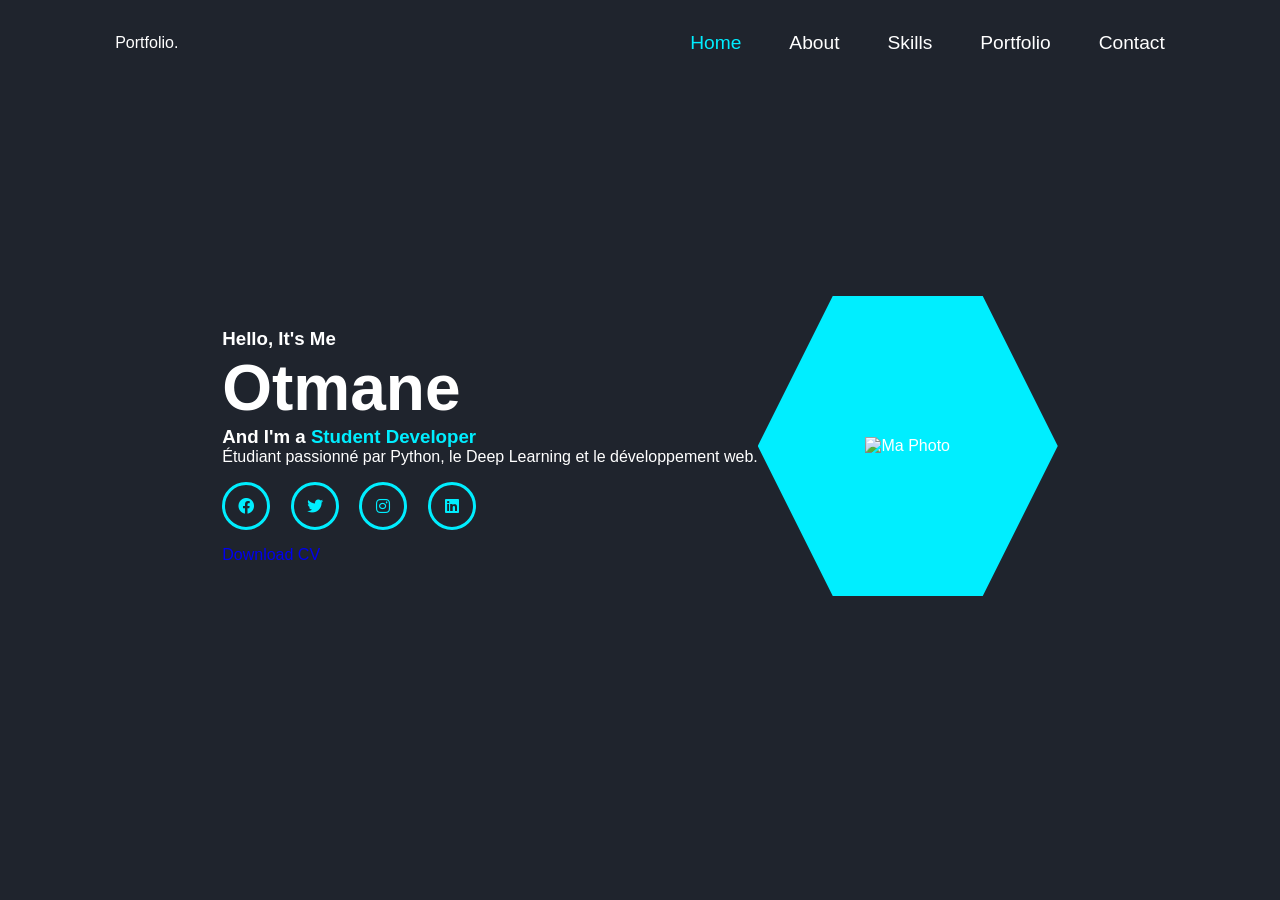
==== index.html @ 5e713fd5 "style css" ====
<!--<!DOCTYPE html>
<html lang="en">
<head>
    <meta charset="UTF-8">
    <meta name="viewport" content="width=device-width, initial-scale=1.0">
    <link rel="stylesheet" href="css/templat.css">
    <title>my portfolio</title>
</head>
<header class="header">
    <h2>otmane portfolio</h2>
    <nav>
        <a href="index.html">Acceuil</a>
        <a href="page1.html">Mes formation</a>
        <a href="page2.html">hard skills</a>
        <a href="page3.html">soft</a>
        <a href="page4.html">contact</a>
    </nav>
</header>
<body>
    <span>
    <div class="container"></div>
    </span>
    
</body>
</html> -->

<!DOCTYPE html>
<html lang="fr">
<head>
    <meta charset="UTF-8">
    <meta name="viewport" content="width=device-width, initial-scale=1.0">
    <title>Mon Portfolio</title>
    <link rel="stylesheet" href="templat.css">
    <link rel="stylesheet" href="https://cdnjs.cloudflare.com/ajax/libs/font-awesome/6.0.0/css/all.min.css">
</head>
<body>

    <header class="navbar">
        <div class="logo">Portfolio.</div>
        <nav>
            <ul>
                <li><a href="index.html" class="active">Home</a></li>
                <li><a href="page1.html">About</a></li>
                <li><a href="page2.html">Skills</a></li>
                <li><a href="page3.html">Portfolio</a></li>
                <li><a href="page4.html">Contact</a></li>
            </ul>
        </nav>
    </header>

    <section class="hero">
        <div class="hero-text">
            <h3>Hello, It's Me</h3>
            <h1>Otmane</h1>
            <h3>And I'm a <span class="highlight">Student Developer</span></h3>
            <p>Étudiant passionné par Python, le Deep Learning et le développement web.</p>
            <div class="social-icons">
                <a href="#"><i class="fab fa-facebook"></i></a>
                <a href="#"><i class="fab fa-twitter"></i></a>
                <a href="#"><i class="fab fa-instagram"></i></a>
                <a href="#"><i class="fab fa-linkedin"></i></a>
            </div>
            <a href="#" class="btn">Download CV</a>
        </div>
        <div class="hero-img">
            <div class="hexagon">
                <img src="ta-photo.jpg" alt="Ma Photo">
            </div>
        </div>
    </section>

</body>
</html>
---- css/templat.css ----
/* Couleurs et Reset */
:root {
    --bg-color: #1f242d;
    --second-bg-color: #323946;
    --text-color: #fff;
    --main-color: #0ef; /* Le turquoise de l'image */
}

* {
    margin: 0; padding: 0;
    box-sizing: border-box;
    font-family: 'Poppins', sans-serif;
    text-decoration: none;
    border: none; outline: none;
}

body {
    background: var(--bg-color);
    color: var(--text-color);
}

/* Navbar */
.navbar {
    display: flex;
    justify-content: space-between;
    align-items: center;
    padding: 2rem 9%;
    background: var(--bg-color);
}

.navbar ul { display: flex; list-style: none; }
.navbar ul li a {
    font-size: 1.2rem;
    color: var(--text-color);
    margin-left: 3rem;
    transition: .3s;
}

.navbar ul li a:hover, .navbar ul li a.active {
    color: var(--main-color);
}

/* Hero Section Responsive */
.hero {
    display: flex;
    justify-content: center;
    align-items: center;
    min-height: 80vh;
    padding: 0 9%;
}

.hero-text h1 { font-size: 4rem; line-height: 1.2; }
.highlight { color: var(--main-color); }

.social-icons a {
    display: inline-flex;
    justify-content: center;
    align-items: center;
    width: 3rem; height: 3rem;
    background: transparent;
    border: .2rem solid var(--main-color);
    border-radius: 50%;
    color: var(--main-color);
    margin: 1rem 1rem 1rem 0;
    transition: .5s ease;
}

.social-icons a:hover {
    background: var(--main-color);
    color: var(--second-bg-color);
    box-shadow: 0 0 1rem var(--main-color);
}

/* Image Hexagone (Approximation) */
.hexagon {
    position: relative;
    width: 300px; height: 300px;
    background: var(--main-color);
    clip-path: polygon(25% 0%, 75% 0%, 100% 50%, 75% 100%, 25% 100%, 0% 50%);
    display: flex; justify-content: center; align-items: center;
}

/* Responsivité Mobile */
@media (max-width: 768px) {
    .hero { flex-direction: column-reverse; text-align: center; }
    .navbar ul { display: none; } /* On pourra ajouter un menu burger ici plus tard */
}
---- templat.css ----
/* Couleurs et Reset */
:root {
    --bg-color: #1f242d;
    --second-bg-color: #323946;
    --text-color: #fff;
    --main-color: #0ef; /* Le turquoise de l'image */
}

* {
    margin: 0; padding: 0;
    box-sizing: border-box;
    font-family: 'Poppins', sans-serif;
    text-decoration: none;
    border: none; outline: none;
}

body {
    background: var(--bg-color);
    color: var(--text-color);
}

/* Navbar */
.navbar {
    display: flex;
    justify-content: space-between;
    align-items: center;
    padding: 2rem 9%;
    background: var(--bg-color);
}

.navbar ul { display: flex; list-style: none; }
.navbar ul li a {
    font-size: 1.2rem;
    color: var(--text-color);
    margin-left: 3rem;
    transition: .3s;
}

.navbar ul li a:hover, .navbar ul li a.active {
    color: var(--main-color);
}

/* Hero Section Responsive */
.hero {
    display: flex;
    justify-content: center;
    align-items: center;
    min-height: 80vh;
    padding: 0 9%;
}

.hero-text h1 { font-size: 4rem; line-height: 1.2; }
.highlight { color: var(--main-color); }

.social-icons a {
    display: inline-flex;
    justify-content: center;
    align-items: center;
    width: 3rem; height: 3rem;
    background: transparent;
    border: .2rem solid var(--main-color);
    border-radius: 50%;
    color: var(--main-color);
    margin: 1rem 1rem 1rem 0;
    transition: .5s ease;
}

.social-icons a:hover {
    background: var(--main-color);
    color: var(--second-bg-color);
    box-shadow: 0 0 1rem var(--main-color);
}

/* Image Hexagone (Approximation) */
.hexagon {
    position: relative;
    width: 300px; height: 300px;
    background: var(--main-color);
    clip-path: polygon(25% 0%, 75% 0%, 100% 50%, 75% 100%, 25% 100%, 0% 50%);
    display: flex; justify-content: center; align-items: center;
}

/* Responsivité Mobile */
@media (max-width: 768px) {
    .hero { flex-direction: column-reverse; text-align: center; }
    .navbar ul { display: none; } /* On pourra ajouter un menu burger ici plus tard */
}
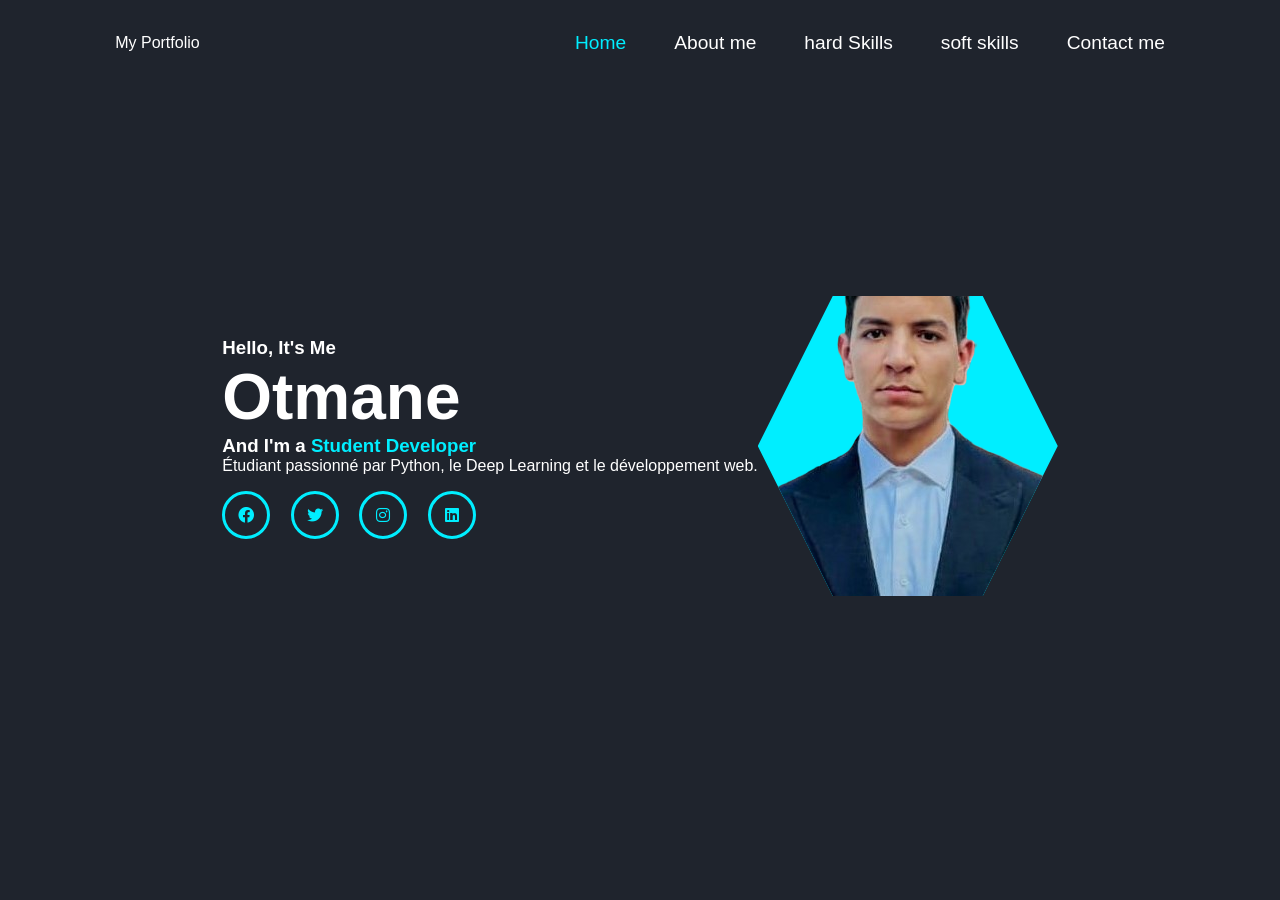
==== commit a723bac7: "page 2 about me" ====
--- a/index.html
+++ b/index.html
@@ -1,28 +1,3 @@
-<!--<!DOCTYPE html>
-<html lang="en">
-<head>
-    <meta charset="UTF-8">
-    <meta name="viewport" content="width=device-width, initial-scale=1.0">
-    <link rel="stylesheet" href="css/templat.css">
-    <title>my portfolio</title>
-</head>
-<header class="header">
-    <h2>otmane portfolio</h2>
-    <nav>
-        <a href="index.html">Acceuil</a>
-        <a href="page1.html">Mes formation</a>
-        <a href="page2.html">hard skills</a>
-        <a href="page3.html">soft</a>
-        <a href="page4.html">contact</a>
-    </nav>
-</header>
-<body>
-    <span>
-    <div class="container"></div>
-    </span>
-    
-</body>
-</html> -->
 
 <!DOCTYPE html>
 <html lang="fr">
@@ -36,14 +11,14 @@
 <body>
 
     <header class="navbar">
-        <div class="logo">Portfolio.</div>
+        <div class="logo">My Portfolio</div>
         <nav>
             <ul>
                 <li><a href="index.html" class="active">Home</a></li>
-                <li><a href="page1.html">About</a></li>
-                <li><a href="page2.html">Skills</a></li>
-                <li><a href="page3.html">Portfolio</a></li>
-                <li><a href="page4.html">Contact</a></li>
+                <li><a href="page1.html">About me</a></li>
+                <li><a href="page2.html">hard Skills</a></li>
+                <li><a href="page3.html">soft skills</a></li>
+                <li><a href="page4.html">Contact me</a></li>
             </ul>
         </nav>
     </header>
@@ -60,11 +35,10 @@
                 <a href="#"><i class="fab fa-instagram"></i></a>
                 <a href="#"><i class="fab fa-linkedin"></i></a>
             </div>
-            <a href="#" class="btn">Download CV</a>
         </div>
         <div class="hero-img">
             <div class="hexagon">
-                <img src="ta-photo.jpg" alt="Ma Photo">
+                <img src="mon image.png" alt="Ma Photo">
             </div>
         </div>
     </section>
--- a/templat.css
+++ b/templat.css
@@ -84,4 +84,4 @@
 @media (max-width: 768px) {
     .hero { flex-direction: column-reverse; text-align: center; }
     .navbar ul { display: none; } /* On pourra ajouter un menu burger ici plus tard */
-}+}
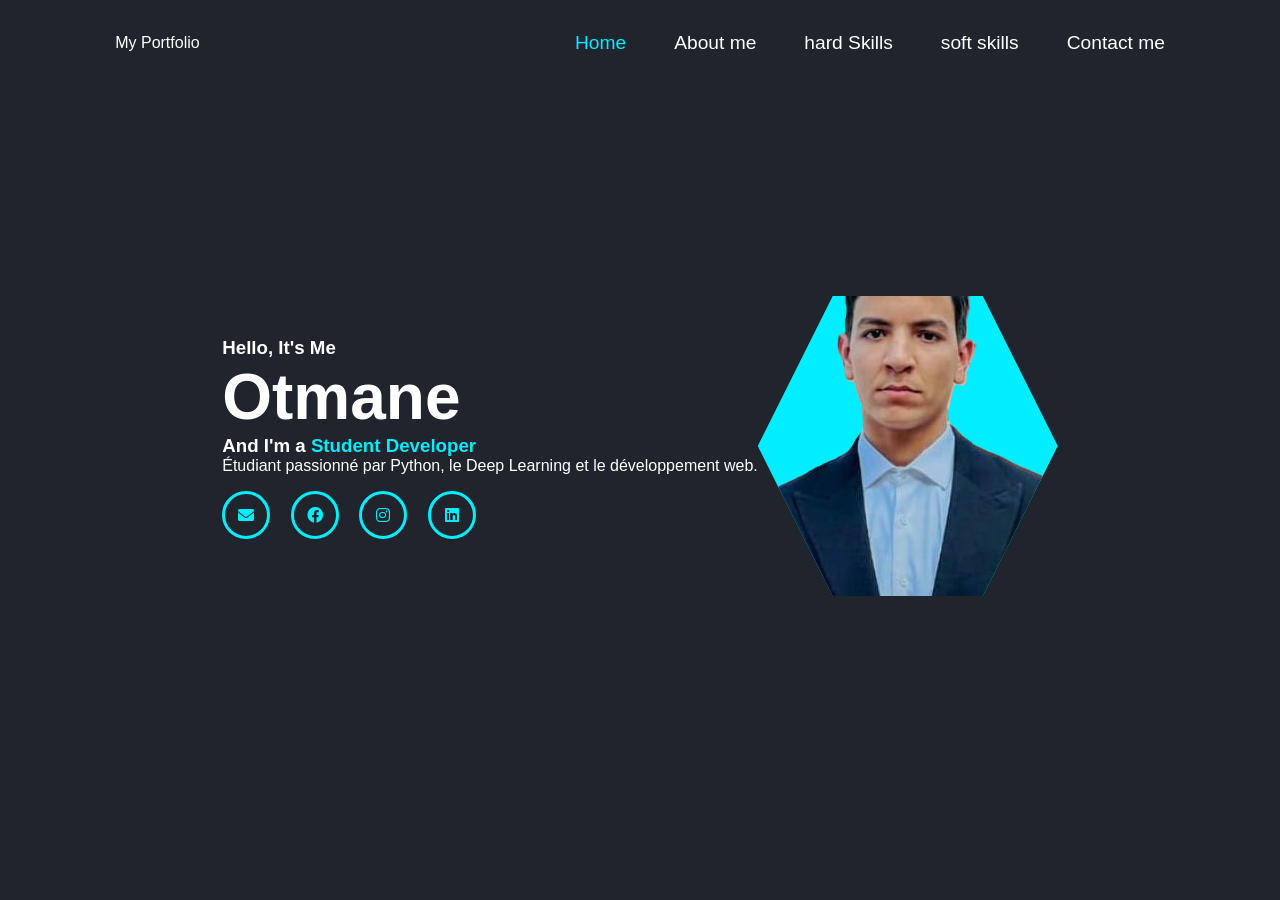
==== commit b883de06: "dernier commit" ====
--- a/index.html
+++ b/index.html
@@ -30,10 +30,10 @@
             <h3>And I'm a <span class="highlight">Student Developer</span></h3>
             <p>Étudiant passionné par Python, le Deep Learning et le développement web.</p>
             <div class="social-icons">
+                <a href="mailto:otmaneanechade@gmail.com"><i class="fas fa-envelope"></i></a>
                 <a href="#"><i class="fab fa-facebook"></i></a>
-                <a href="#"><i class="fab fa-twitter"></i></a>
                 <a href="#"><i class="fab fa-instagram"></i></a>
-                <a href="#"><i class="fab fa-linkedin"></i></a>
+                <a href="https://www.linkedin.com/in/otmane-anechade-7b2b093bb" target="_blank"><i class="fab fa-linkedin"></i></a>
             </div>
         </div>
         <div class="hero-img">
--- a/templat.css
+++ b/templat.css
@@ -85,3 +85,336 @@
     .hero { flex-direction: column-reverse; text-align: center; }
     .navbar ul { display: none; } /* On pourra ajouter un menu burger ici plus tard */
 }
+/* RESET COMPLET */
+* {
+    margin: 0;
+    padding: 0;
+    box-sizing: border-box;
+    font-family: 'Poppins', sans-serif;
+    text-decoration: none;
+    list-style: none;
+}
+
+:root {
+    --bg-color: #1f242d;
+    --second-bg-color: #323946;
+    --text-color: #fff;
+    --main-color: #0ef;
+}
+
+body {
+    background: var(--bg-color);
+    color: var(--text-color);
+}
+
+/* SECTION ABOUT  */
+.about {
+    padding: 10rem 9% 5rem;
+    background: var(--bg-color);
+}
+
+.heading {
+    font-size: 4rem;
+    text-align: center;
+    margin-bottom: 3rem;
+}
+
+.heading span {
+    color: var(--main-color);
+}
+
+/* BLOCS DE CONTENU */
+.about-box {
+    background: var(--second-bg-color);
+    border-radius: 1.5rem;
+    padding: 2rem;
+    margin-bottom: 2rem;
+    border-left: 0.5rem solid var(--main-color);
+}
+
+.about-box h3 {
+    font-size: 2rem;
+    color: var(--main-color);
+    margin-bottom: 1.5rem;
+}
+
+.timeline .item {
+    margin-bottom: 1.5rem;
+    padding-bottom: 1rem;
+    border-bottom: 1px solid rgba(255, 255, 255, 0.1);
+}
+
+.timeline h4 {
+    font-size: 1.4rem;
+    color: var(--text-color);
+}
+
+.timeline p {
+    font-size: 1.1rem;
+    color: #aaa;
+}
+
+/* STYLES POUR LES COMPÉTENCES */
+.about-box p {
+    font-size: 1.2rem;
+    line-height: 1.8;
+}
+
+.about-box strong {
+    color: var(--main-color);
+}
+/* --- SECTION SKILLS --- */
+.skills {
+    min-height: 100vh;
+    padding: 10rem 9% 2rem;
+    background: var(--bg-color);
+}
+
+.skills-container {
+    display: grid;
+    grid-template-columns: repeat(auto-fit, minmax(250px, 1fr));
+    gap: 2rem;
+}
+
+.skills-box {
+    background: var(--second-bg-color);
+    padding: 3rem 2rem;
+    border-radius: 2rem;
+    text-align: center;
+    border: 0.2rem solid transparent;
+    transition: 0.5s ease;
+}
+
+.skills-box:hover {
+    border-color: var(--main-color);
+    transform: scale(1.03);
+}
+
+.skills-box i {
+    font-size: 5rem;
+    color: var(--main-color);
+    margin-bottom: 1rem;
+}
+
+.skills-box h3 {
+    font-size: 2rem;
+    margin-bottom: 1rem;
+}
+
+.skills-box p {
+    font-size: 1.1rem;
+    line-height: 1.6;
+}
+/* --- SECTION SOFT SKILLS & LANGUES (PAGE 3) --- */
+.soft-skills-sec {
+    min-height: 100vh;
+    padding: 10rem 9% 2rem;
+    background: var(--bg-color);
+}
+
+.skills-row {
+    display: flex;
+    flex-wrap: wrap;
+    gap: 5rem;
+}
+
+.skills-column {
+    flex: 1 1 40rem; /* Divise l'écran en deux colonnes égales */
+}
+
+.skills-column .title {
+    font-size: 2.5rem;
+    margin-bottom: 2.5rem;
+    color: var(--text-color);
+}
+
+/* Style des boîtes Soft Skills */
+.soft-skill-item {
+    display: flex;
+    align-items: center;
+    gap: 2rem;
+    background: var(--second-bg-color);
+    padding: 2rem;
+    border-radius: 1rem;
+    margin-bottom: 2rem;
+    border-left: 0.5rem solid var(--main-color);
+    transition: 0.3s ease;
+}
+
+.soft-skill-item:hover {
+    transform: translateX(10px); /* Petit effet de glissement au survol */
+    box-shadow: 0 0 1rem rgba(0, 238, 255, 0.2);
+}
+
+.soft-skill-item i {
+    font-size: 3rem;
+    color: var(--main-color);
+}
+
+.soft-skill-item h4 {
+    font-size: 1.8rem;
+    color: var(--text-color);
+}
+
+.soft-skill-item p {
+    font-size: 1.2rem;
+    color: #ccc;
+    margin-top: 0.5rem;
+}
+
+/* Style des Barres de Progression Langues */
+.languages-box {
+    background: var(--second-bg-color);
+    padding: 3rem;
+    border-radius: 1rem;
+}
+
+.progress-bar {
+    margin-bottom: 2.5rem;
+}
+
+.progress-bar:last-child {
+    margin-bottom: 0;
+}
+
+.progress-bar .info {
+    display: flex;
+    justify-content: space-between;
+    align-items: center;
+    margin-bottom: 1rem;
+    font-size: 1.5rem;
+    font-weight: 600;
+}
+
+.progress-bar .line {
+    width: 100%;
+    height: 1.5rem;
+    background: var(--bg-color); /* Fond de la barre */
+    border-radius: 1rem;
+    position: relative;
+    overflow: hidden;
+}
+
+/* Remplissage turquoise des barres */
+.progress-bar .line::before {
+    content: '';
+    position: absolute;
+    height: 100%;
+    background: var(--main-color);
+    left: 0;
+    top: 0;
+    border-radius: 1rem;
+    transition: 1s ease; /* Animation fluide */
+}
+
+/* Les pourcentages exacts pour chaque langue */
+.progress-bar .line.arabe::before { width: 100%; }
+.progress-bar .line.francais::before { width: 70%; }
+.progress-bar .line.anglais::before { width: 50%; }
+/* --- SECTION CONTACT (PAGE 4) --- */
+.contact {
+    min-height: 100vh;
+    padding: 10rem 9% 2rem;
+    background: var(--bg-color);
+}
+
+.contact-wrapper {
+    display: flex;
+    gap: 4rem;
+    flex-wrap: wrap;
+}
+
+/* Infos de contact (Gauche) */
+.contact-info {
+    flex: 1 1 30rem;
+}
+
+.contact-info h3 {
+    font-size: 3rem;
+    color: var(--text-color);
+    margin-bottom: 1rem;
+}
+
+.contact-info > p {
+    font-size: 1.2rem;
+    color: #ccc;
+    margin-bottom: 3rem;
+    line-height: 1.6;
+}
+
+.info-item {
+    display: flex;
+    align-items: center;
+    gap: 1.5rem;
+    margin-bottom: 2rem;
+}
+
+.info-item i {
+    font-size: 2.5rem;
+    color: var(--main-color);
+    background: var(--second-bg-color);
+    padding: 1.5rem;
+    border-radius: 50%;
+    transition: 0.3s ease;
+}
+
+.info-item:hover i {
+    background: var(--main-color);
+    color: var(--bg-color);
+    box-shadow: 0 0 1rem var(--main-color);
+}
+
+.info-item h4 {
+    font-size: 1.5rem;
+    color: var(--text-color);
+}
+
+.info-item p, .info-item a {
+    font-size: 1.2rem;
+    color: #ccc;
+}
+
+.info-item a:hover {
+    color: var(--main-color);
+    text-decoration: underline;
+}
+
+/* Formulaire (Droite) */
+.contact-form {
+    flex: 1 1 40rem;
+    background: var(--second-bg-color);
+    padding: 3rem;
+    border-radius: 2rem;
+}
+
+.contact-form .input-box {
+    display: flex;
+    gap: 1.5rem;
+}
+
+.contact-form .input-box input,
+.contact-form textarea {
+    width: 100%;
+    padding: 1.5rem;
+    font-size: 1.2rem;
+    color: var(--text-color);
+    background: var(--bg-color);
+    border-radius: 1rem;
+    margin-bottom: 1.5rem;
+    border: 2px solid transparent;
+    transition: 0.3s ease;
+    resize: none;
+}
+
+.contact-form .input-box input:focus,
+.contact-form textarea:focus {
+    border-color: var(--main-color);
+    outline: none;
+}
+
+.contact-form .btn {
+    margin-top: 1rem;
+    cursor: pointer;
+    width: 100%;
+    border: none;
+}
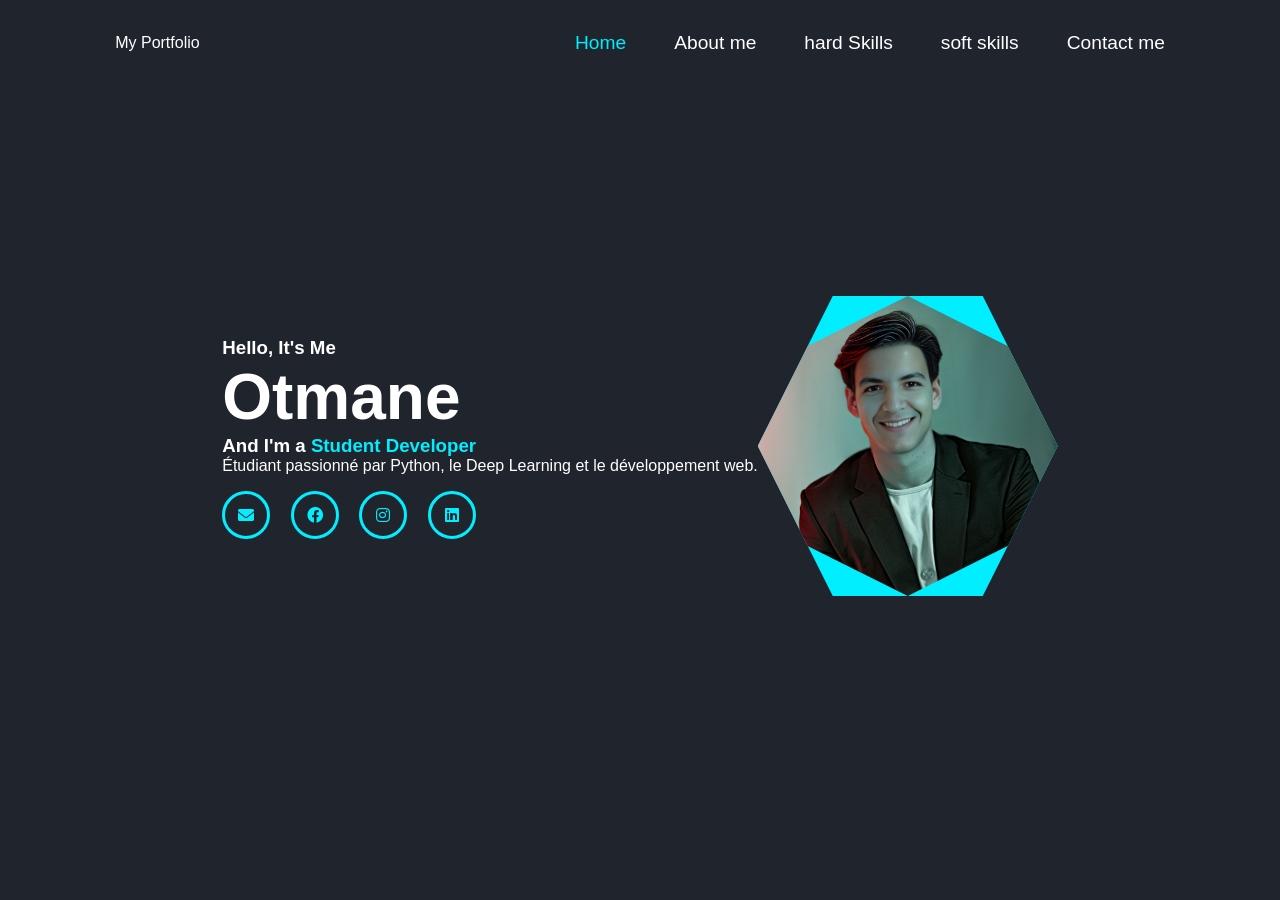
==== commit 3f5d3980: "commit" ====
--- a/index.html
+++ b/index.html
@@ -15,10 +15,10 @@
         <nav>
             <ul>
                 <li><a href="index.html" class="active">Home</a></li>
-                <li><a href="page1.html">About me</a></li>
-                <li><a href="page2.html">hard Skills</a></li>
-                <li><a href="page3.html">soft skills</a></li>
-                <li><a href="page4.html">Contact me</a></li>
+                <li><a href="about.html">About me</a></li>
+                <li><a href="hard skills.html">hard Skills</a></li>
+                <li><a href="soft skills.html">soft skills</a></li>
+                <li><a href="contact.html">Contact me</a></li>
             </ul>
         </nav>
     </header>
@@ -38,7 +38,7 @@
         </div>
         <div class="hero-img">
             <div class="hexagon">
-                <img src="mon image.png" alt="Ma Photo">
+                <img src="mon img ai.webp" alt="Ma Photo">
             </div>
         </div>
     </section>
--- a/templat.css
+++ b/templat.css
@@ -417,4 +417,101 @@
     cursor: pointer;
     width: 100%;
     border: none;
+}
+/* --- RESPONSIVITÉ MOBILE (Écrans < 768px) --- */
+@media (max-width: 768px) {
+    /* Ajustement de la section Hero (Accueil) */
+    .hero {
+        flex-direction: column-reverse; /* Met l'image au-dessus du texte */
+        text-align: center;
+        gap: 2rem;
+    }
+
+    .hero-img .hexagon {
+        width: 250px; /* Réduit un peu la taille de l'image */
+        height: 250px;
+    }
+
+    .hero-text h1 {
+        font-size: 3rem; /* Texte un peu plus petit pour mobile */
+    }
+
+    /* Navigation */
+    .navbar {
+        padding: 1.5rem 5%;
+    }
+
+    nav ul {
+        display: flex;
+        flex-wrap: wrap; /* Permet aux liens de passer à la ligne */
+        justify-content: center;
+        gap: 1rem;
+    }
+
+    nav ul li a {
+        font-size: 1.2rem;
+    }
+
+    /* Sections About, Skills et Contact */
+    .about, .skills, .soft-skills-sec, .contact {
+        padding: 8rem 5% 2rem; /* Réduit les marges sur les côtés */
+    }
+
+    .skills-row, .contact-wrapper {
+        flex-direction: column; /* Tout mettre sur une seule colonne */
+    }
+
+    .skills-column, .contact-info, .contact-form {
+        flex: 1 1 100%;
+        width: 100%;
+    }
+
+    .heading {
+        font-size: 3rem;
+    }
+}
+
+/* Ajustement spécifique pour les très petits écrans (< 450px) */
+@media (max-width: 450px) {
+    .hero-text h1 {
+        font-size: 2.5rem;
+    }
+    
+    .contact-form .input-box {
+        flex-direction: column; /* Les champs du formulaire l'un sous l'autre */
+    }
+}
+/* --- CORRECTION DU CADRAGE DE L'IMAGE --- */
+.hexagon img {
+    /* Garde le conteneur plein */
+    width: 100%;
+    height: 100%;
+    
+    /* CRUCIAL : "contain" force l'image à être entièrement visible 
+       sans être découpée par les bords de l'hexagone. 
+       "cover" (ton code actuel) zoome et coupe. */
+    object-fit: contain;
+
+    /* OPTIONNEL : Ajuste la position verticale pour remonter ton visage 
+       si tes cheveux touchent le bord supérieur. 
+       "center center" est la valeur par défaut. Tu peux essayer 
+       "center 20%" pour remonter ton visage dans l'hexagone. */
+    object-position: center center;
+
+    /* Ne touche pas à ça, c'est pour l'hexagone */
+    clip-path: polygon(50% 0%, 100% 25%, 100% 75%, 50% 100%, 0% 75%, 0% 25%);
+}
+@media (max-width: 768px) {
+    /* ... tes autres règles ... */
+
+    .hero-img .hexagon {
+        width: 280px; /* Taille légèrement plus grande pour mobile */
+        height: 280px;
+    }
+
+    .hexagon img {
+        /* Force le même cadrage "contain" sur mobile */
+        object-fit: contain; 
+        object-position: center center;
+    }
 }
